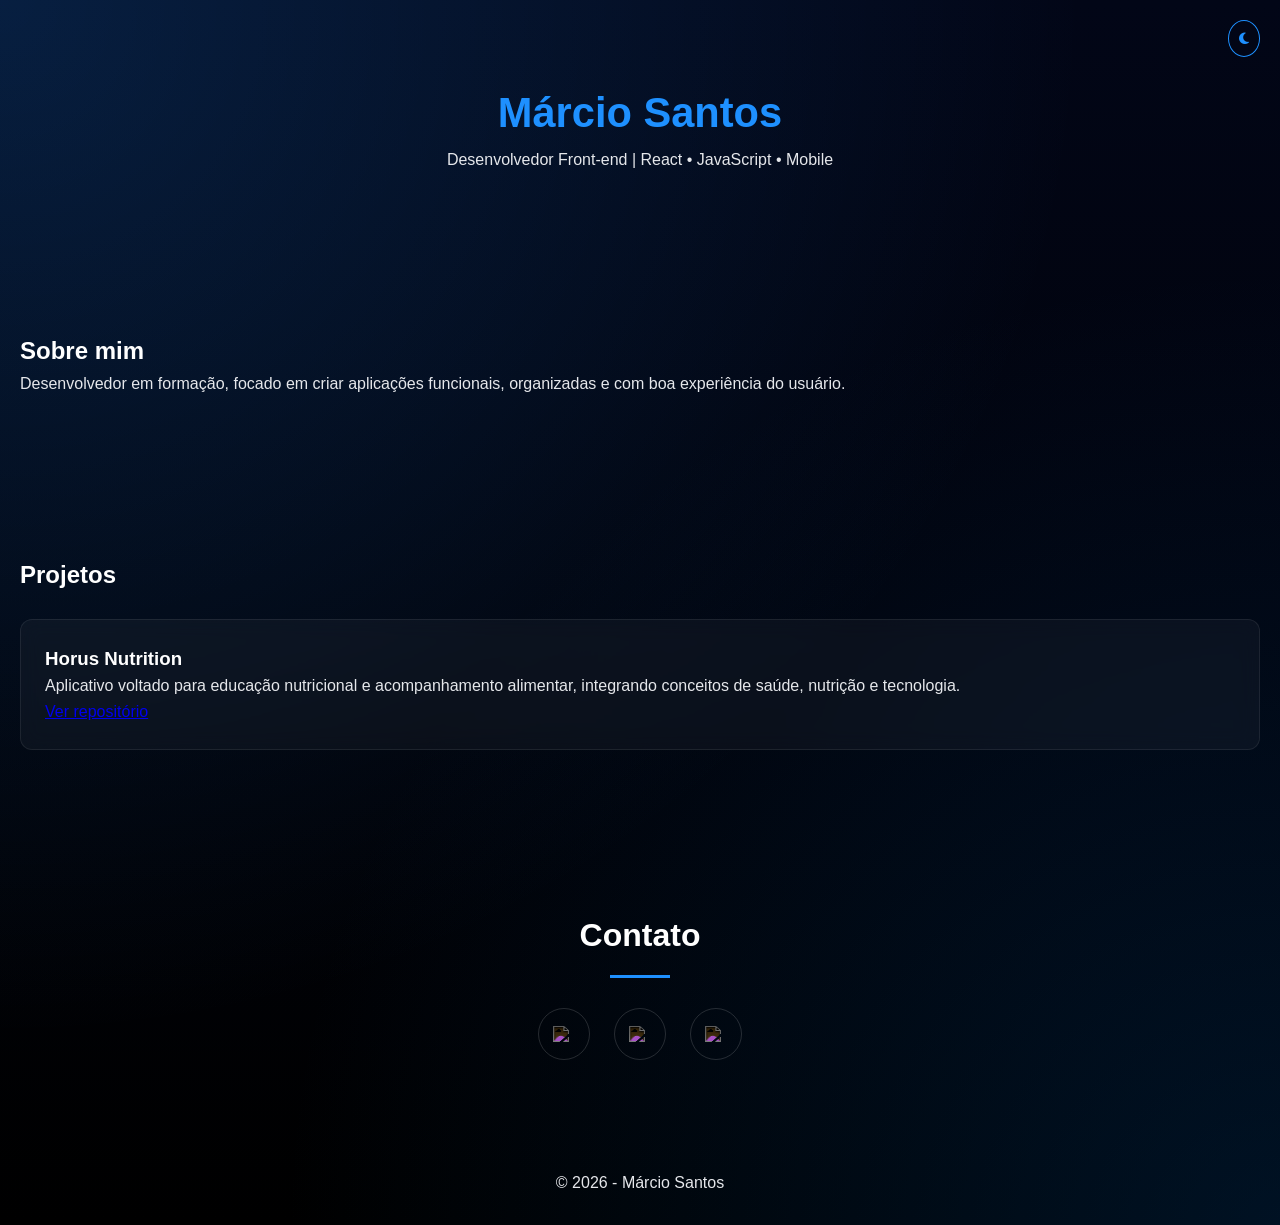
==== index.html @ 50bc796c "Setup project structure" ====
<!DOCTYPE html>
<html lang="pt-BR">
<head>
  <meta charset="UTF-8" />
  <meta name="viewport" content="width=device-width, initial-scale=1.0" />
  <title>Portfólio | Márcio Santos</title>

  <!-- Ícones -->
  <link rel="stylesheet" href="https://cdnjs.cloudflare.com/ajax/libs/font-awesome/6.5.1/css/all.min.css">

  <!-- CSS -->
  <link rel="stylesheet" href="assets/css/style.css" />
</head>
<body>

  <!-- TOGGLE THEME -->
  <button class="theme-toggle" aria-label="Alternar tema">
    <i class="fa-solid fa-moon"></i>
  </button>

  <!-- HEADER -->
  <header class="header reveal">
    <h1>Márcio Santos</h1>
    <p>Desenvolvedor Front-end | React • JavaScript • Mobile</p>
  </header>

  <!-- SOBRE -->
  <section class="section reveal" id="about">
    <h2>Sobre mim</h2>
    <p>
      Desenvolvedor em formação, focado em criar aplicações funcionais,
      organizadas e com boa experiência do usuário.
    </p>
  </section>

  <!-- PROJETOS -->
  <section class="section reveal" id="projects">
    <h2>Projetos</h2>

    <div class="project-card">
      <h3>Horus Nutrition</h3>
      <p>
        Aplicativo voltado para educação nutricional e acompanhamento
        alimentar, integrando conceitos de saúde, nutrição e tecnologia.
      </p>
      <a href="#" target="_blank">Ver repositório</a>
    </div>
  </section>

  <!-- CONTATO -->
  <section class="section center contact-section reveal">
    <h2 class="contact-title">Contato</h2>

    <div class="social-icons">
      <a href="mailto:marcioguilherme758@gmail.com" data-tooltip="Email">
        <img src="https://cdn.jsdelivr.net/gh/simple-icons/simple-icons/icons/gmail.svg" />
      </a>

      <a href="https://github.com/offmxrcio" target="_blank" data-tooltip="GitHub">
        <img src="https://cdn.jsdelivr.net/gh/simple-icons/simple-icons/icons/github.svg" />
      </a>

      <a href="https://www.linkedin.com/in/márcio-guilherme-017415232/" target="_blank" data-tooltip="LinkedIn">
        <img src="https://cdn.jsdelivr.net/gh/simple-icons/simple-icons/icons/linkedin.svg" />
      </a>
    </div>
  </section>

  <!-- FOOTER -->
  <footer class="footer">
    <p>© 2026 - Márcio Santos</p>
  </footer>

  <!-- JS -->
  <script src="assets/js/script.js"></script>
</body>
</html>
---- assets/css/style.css ----
/* ===========================
   VARIÁVEIS
=========================== */
:root {
  --bg-main: #020617;
  --bg-secondary: #000000;
  --title-color: #ffffff;
  --text-color: #e5e7eb;
  --blue: #1e90ff;
}

body.light {
  --bg-main: #f8fafc;
  --bg-secondary: #e5e7eb;
  --title-color: #020617;
  --text-color: #020617;
}

/* ===========================
   BASE
=========================== */
* {
  margin: 0;
  padding: 0;
  box-sizing: border-box;
  font-family: Arial, Helvetica, sans-serif;
}

body {
  min-height: 100vh;
  background:
    radial-gradient(at top left, rgba(30, 144, 255, 0.18), transparent 60%),
    radial-gradient(at bottom right, rgba(0, 70, 140, 0.25), transparent 55%),
    linear-gradient(180deg, var(--bg-main), var(--bg-secondary));
  color: var(--text-color);
  line-height: 1.6;
  transition: background 0.4s ease, color 0.4s ease;
}

/* ===========================
   THEME TOGGLE
=========================== */
.theme-toggle {
  position: fixed;
  top: 20px;
  right: 20px;
  background: none;
  border: 1px solid var(--blue);
  color: var(--blue);
  padding: 10px;
  border-radius: 50%;
  cursor: pointer;
  z-index: 1000;
}

/* ===========================
   TIPOGRAFIA
=========================== */
h1, h2, h3 {
  color: var(--title-color);
}

/* ===========================
   HEADER
=========================== */
.header {
  padding: 80px 20px;
  text-align: center;
}

.header h1 {
  font-size: 2.6rem;
  color: var(--blue);
}

/* ===========================
   SEÇÕES
=========================== */
.section {
  padding: 80px 20px;
  transition: transform 0.4s ease, box-shadow 0.4s ease;
}

.section:hover {
  transform: translateY(-6px);
}

/* ===========================
   SCROLL REVEAL
=========================== */
.reveal {
  opacity: 0;
  transform: translateY(40px);
  transition: opacity 0.8s ease, transform 0.8s ease;
}

.reveal.active {
  opacity: 1;
  transform: translateY(0);
}

/* ===========================
   PROJECT CARD
=========================== */
.project-card {
  position: relative;
  margin-top: 24px;
  padding: 24px;
  border-radius: 12px;
  background: rgba(255, 255, 255, 0.04);
  backdrop-filter: blur(10px);
  border: 1px solid rgba(255, 255, 255, 0.08);
  overflow: hidden;
}

.project-card::before {
  content: "";
  position: absolute;
  inset: 0;
  background: radial-gradient(
    circle at var(--x) var(--y),
    rgba(30, 144, 255, 0.25),
    transparent 40%
  );
  opacity: 0;
  transition: opacity 0.3s ease;
}

.project-card:hover::before {
  opacity: 1;
}

/* ===========================
   CONTATO
=========================== */
.contact-title {
  text-align: center;
  font-size: 2rem;
  margin-bottom: 30px;
  position: relative;
}

.contact-title::after {
  content: "";
  width: 60px;
  height: 3px;
  margin: 14px auto 0;
  display: block;
  background-color: var(--blue);
}

/* ===========================
   SOCIAL ICONS + TOOLTIP
=========================== */
.social-icons {
  display: flex;
  justify-content: center;
  gap: 24px;
}

.social-icons a {
  position: relative;
  width: 52px;
  height: 52px;
  border-radius: 50%;
  border: 1px solid rgba(255, 255, 255, 0.15);
  display: flex;
  align-items: center;
  justify-content: center;
}

.social-icons img {
  width: 22px;
  filter: invert(1);
}

.social-icons a::after {
  content: attr(data-tooltip);
  position: absolute;
  bottom: -36px;
  background: var(--bg-main);
  color: var(--title-color);
  padding: 6px 10px;
  border-radius: 6px;
  font-size: 0.75rem;
  opacity: 0;
  transition: opacity 0.3s ease;
}

.social-icons a:hover::after {
  opacity: 1;
}

/* ===========================
   FOOTER
=========================== */
.footer {
  text-align: center;
  padding: 30px;
}
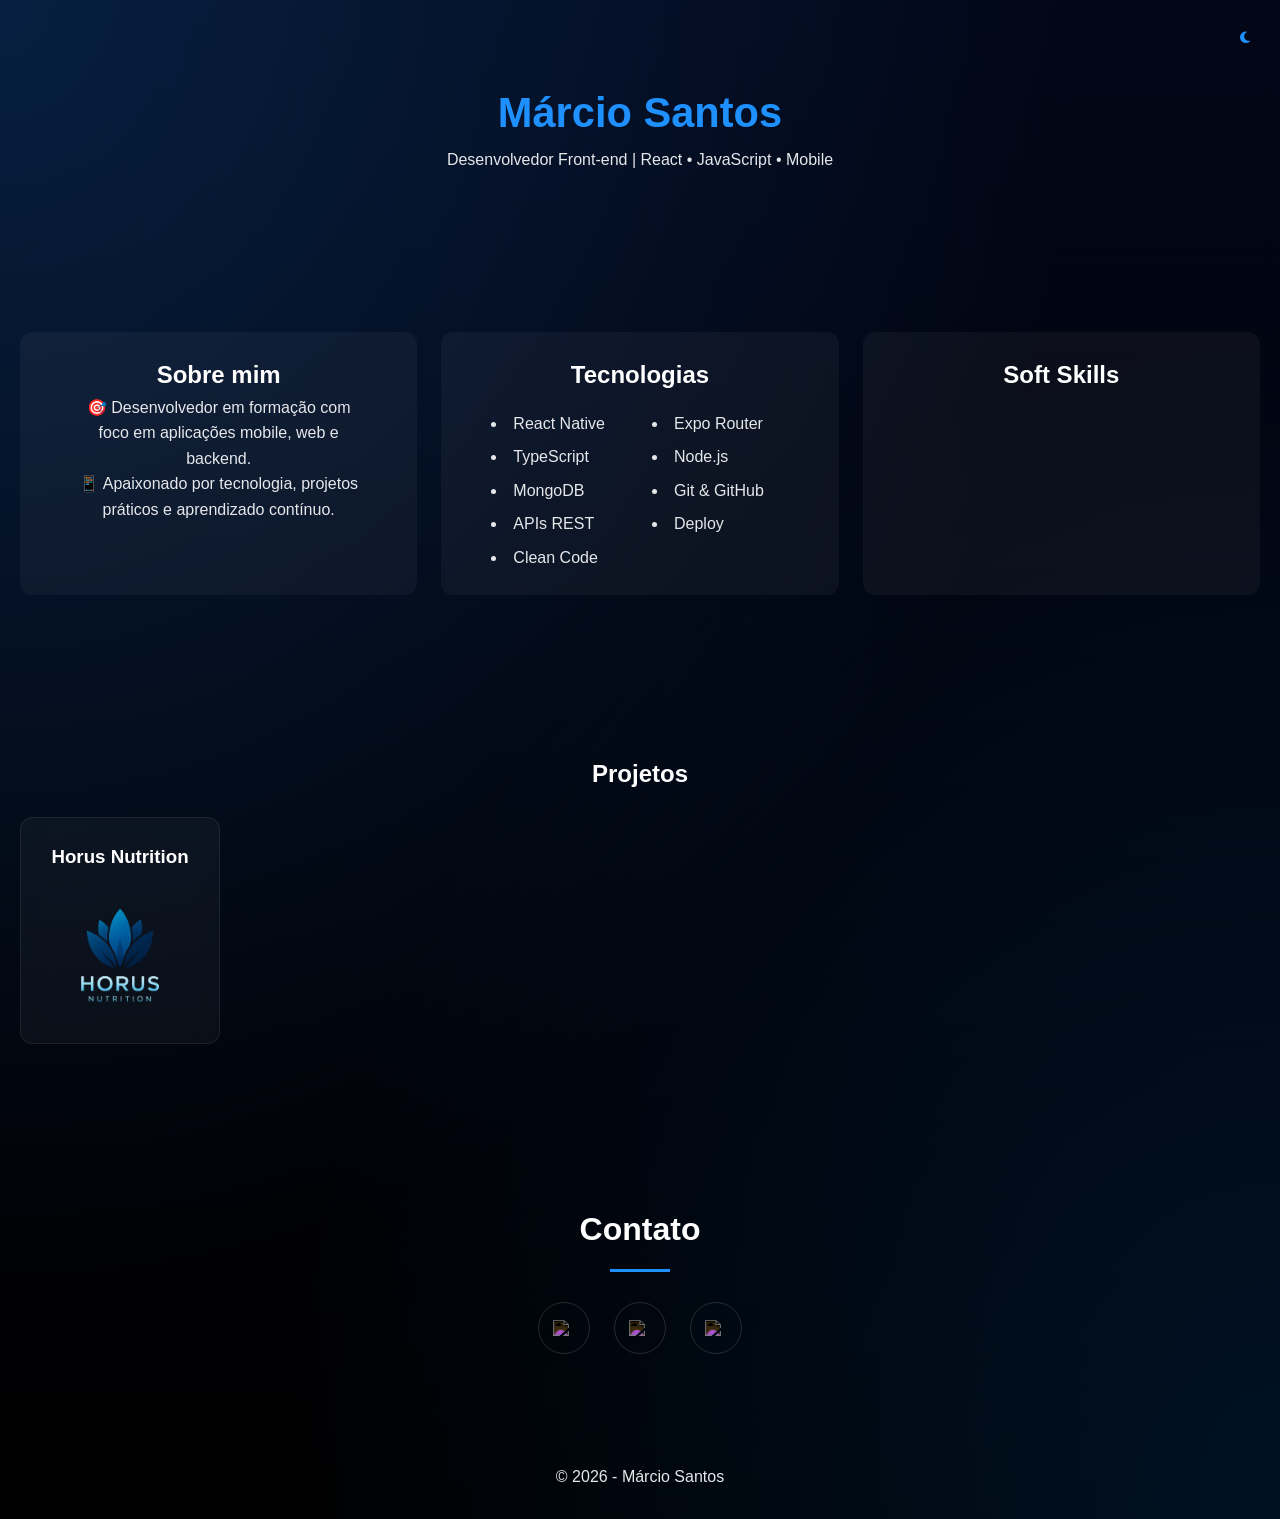
==== commit c1b4d696: "feat: redesign completo do layout e novos cards de projetos" ====
--- a/index.html
+++ b/index.html
@@ -26,24 +26,49 @@
 
   <!-- SOBRE -->
   <section class="section reveal" id="about">
-    <h2>Sobre mim</h2>
-    <p>
-      Desenvolvedor em formação, focado em criar aplicações funcionais,
-      organizadas e com boa experiência do usuário.
-    </p>
+    <div class="about-container">
+    <div class="card about-card">
+      <h2>Sobre mim</h2>
+      <p>
+        🎯 Desenvolvedor em formação com foco em aplicações mobile, web e backend.<br>
+        📱 Apaixonado por tecnologia, projetos práticos e aprendizado contínuo.
+      </p>
+    </div>
+
+    <div class="card about-tecnology">
+      <h2>Tecnologias</h2>
+      <ul>
+        <li>React Native</li>
+        <li>Expo Router</li>
+        <li>TypeScript</li>
+        <li>Node.js</li>
+        <li>MongoDB</li>
+        <li>Git & GitHub</li>
+        <li>APIs REST</li>
+        <li>Deploy</li>
+        <li>Clean Code</li>
+      </ul>
+    </div>
+
+    <div class="card about-anything">
+      <h2>Soft Skills</h2>
+      <ul>
+
+      </ul>
+    </div>
+
+    </div>
   </section>
 
   <!-- PROJETOS -->
   <section class="section reveal" id="projects">
     <h2>Projetos</h2>
 
-    <div class="project-card">
+    <div class="card project-card">
       <h3>Horus Nutrition</h3>
-      <p>
-        Aplicativo voltado para educação nutricional e acompanhamento
-        alimentar, integrando conceitos de saúde, nutrição e tecnologia.
-      </p>
-      <a href="#" target="_blank">Ver repositório</a>
+      <a href="Pages/Horus-page.html" target="_blank">
+        <img src="assets/img/project-horus/horusNew.png" class="project-logo" />
+      </a>
     </div>
   </section>
 
--- a/assets/css/style.css
+++ b/assets/css/style.css
@@ -45,10 +45,9 @@
   top: 20px;
   right: 20px;
   background: none;
-  border: 1px solid var(--blue);
+  border: none;
   color: var(--blue);
   padding: 10px;
-  border-radius: 50%;
   cursor: pointer;
   z-index: 1000;
 }
@@ -78,11 +77,6 @@
 =========================== */
 .section {
   padding: 80px 20px;
-  transition: transform 0.4s ease, box-shadow 0.4s ease;
-}
-
-.section:hover {
-  transform: translateY(-6px);
 }
 
 /* ===========================
@@ -92,6 +86,7 @@
   opacity: 0;
   transform: translateY(40px);
   transition: opacity 0.8s ease, transform 0.8s ease;
+  text-align: center;
 }
 
 .reveal.active {
@@ -100,35 +95,97 @@
 }
 
 /* ===========================
-   PROJECT CARD
-=========================== */
-.project-card {
+   CARD BASE (IMPORTANTE)
+=========================== */
+.card {
   position: relative;
-  margin-top: 24px;
-  padding: 24px;
+  overflow: hidden;
   border-radius: 12px;
   background: rgba(255, 255, 255, 0.04);
-  backdrop-filter: blur(10px);
-  border: 1px solid rgba(255, 255, 255, 0.08);
-  overflow: hidden;
-}
-
-.project-card::before {
+}
+
+/* EFEITO DE LUZ NO MOUSE */
+.card::before {
   content: "";
   position: absolute;
   inset: 0;
   background: radial-gradient(
-    circle at var(--x) var(--y),
+    250px circle at var(--x) var(--y),
     rgba(30, 144, 255, 0.25),
-    transparent 40%
+    transparent 60%
   );
   opacity: 0;
   transition: opacity 0.3s ease;
-}
-
-.project-card:hover::before {
+  pointer-events: none;
+}
+
+.card:hover::before {
   opacity: 1;
 }
+
+/* ===========================
+   ABOUT / TECNOLOGY / ANYTHING
+=========================== */
+.about-container {
+  display: flex;
+  gap: 24px;
+}
+
+.about-card,
+.about-tecnology,
+.about-anything {
+  flex: 1;
+  padding: 24px 50px;
+}
+
+.about-card h2,
+.about-tecnology h2,
+.about-anything h2 {
+  text-align: center;
+}
+
+@media (max-width: 900px) {
+  .about-container {
+    flex-direction: column;
+  }
+
+  .about-card,
+  .about-tecnology,
+  .about-anything {
+    padding: 24px;
+  }
+}
+
+.about-tecnology ul {
+  display: grid;
+  grid-template-columns: repeat(2, 1fr);
+  gap: 8px 24px;
+  list-style-position: inside;
+  padding: 0;
+  margin-top: 16px;
+}
+
+.about-tecnology li {
+  text-align: left;
+}
+
+/* ===========================
+   PROJECT CARD
+=========================== */
+.project-card {
+  margin-top: 24px;
+  padding: 24px;
+  backdrop-filter: blur(10px);
+  border: 1px solid rgba(255, 255, 255, 0.08);
+  max-width: 200px;
+}
+
+.project-logo {
+  width: 140px;      
+  height: auto;      
+  margin-top: 20px;
+}
+
 
 /* ===========================
    CONTATO
@@ -150,7 +207,7 @@
 }
 
 /* ===========================
-   SOCIAL ICONS + TOOLTIP
+   SOCIAL ICONS
 =========================== */
 .social-icons {
   display: flex;
@@ -174,23 +231,6 @@
   filter: invert(1);
 }
 
-.social-icons a::after {
-  content: attr(data-tooltip);
-  position: absolute;
-  bottom: -36px;
-  background: var(--bg-main);
-  color: var(--title-color);
-  padding: 6px 10px;
-  border-radius: 6px;
-  font-size: 0.75rem;
-  opacity: 0;
-  transition: opacity 0.3s ease;
-}
-
-.social-icons a:hover::after {
-  opacity: 1;
-}
-
 /* ===========================
    FOOTER
 =========================== */
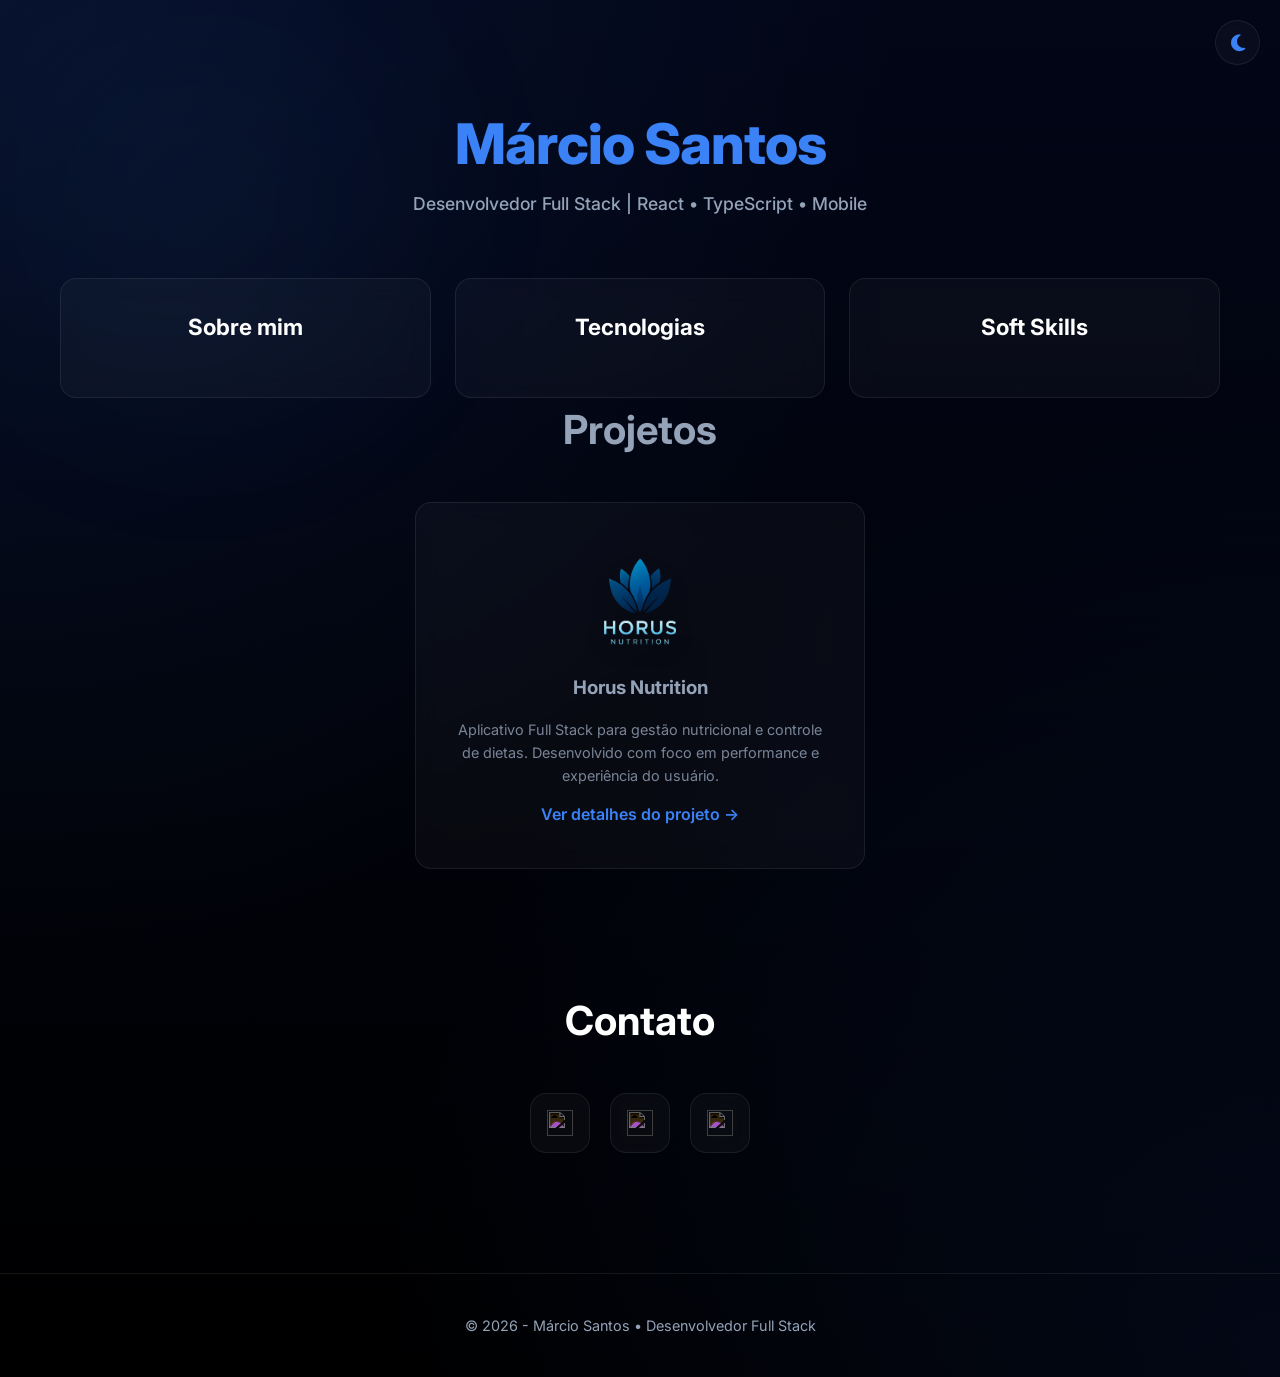
==== commit 43a2fee5: "feat: refactor portfolio design with glassmorphism and expansion effects - Implementação de layout G" ====
--- a/index.html
+++ b/index.html
@@ -5,98 +5,99 @@
   <meta name="viewport" content="width=device-width, initial-scale=1.0" />
   <title>Portfólio | Márcio Santos</title>
 
-  <!-- Ícones -->
   <link rel="stylesheet" href="https://cdnjs.cloudflare.com/ajax/libs/font-awesome/6.5.1/css/all.min.css">
 
-  <!-- CSS -->
   <link rel="stylesheet" href="assets/css/style.css" />
 </head>
 <body>
 
-  <!-- TOGGLE THEME -->
+  <div class="blob"></div>
+
   <button class="theme-toggle" aria-label="Alternar tema">
     <i class="fa-solid fa-moon"></i>
   </button>
 
-  <!-- HEADER -->
   <header class="header reveal">
     <h1>Márcio Santos</h1>
-    <p>Desenvolvedor Front-end | React • JavaScript • Mobile</p>
+    <p>Desenvolvedor Full Stack | React • TypeScript • Mobile</p>
   </header>
 
-  <!-- SOBRE -->
   <section class="section reveal" id="about">
     <div class="about-container">
-    <div class="card about-card">
-      <h2>Sobre mim</h2>
-      <p>
-        🎯 Desenvolvedor em formação com foco em aplicações mobile, web e backend.<br>
-        📱 Apaixonado por tecnologia, projetos práticos e aprendizado contínuo.
-      </p>
-    </div>
+      
+      <div class="card about-card">
+        <h2>Sobre mim</h2>
+        <p>
+          Desenvolvedor focado em criar soluções fluidas para Mobile e Web. 
+          Especialista no ecossistema JavaScript, busco transformar problemas complexos em interfaces intuitivas. 
+          Atualmente, aprofundo meus conhecimentos em arquitetura escalável e UX.
+        </p>
+      </div>
 
-    <div class="card about-tecnology">
-      <h2>Tecnologias</h2>
-      <ul>
-        <li>React Native</li>
-        <li>Expo Router</li>
-        <li>TypeScript</li>
-        <li>Node.js</li>
-        <li>MongoDB</li>
-        <li>Git & GitHub</li>
-        <li>APIs REST</li>
-        <li>Deploy</li>
-        <li>Clean Code</li>
-      </ul>
-    </div>
+      <div class="card about-tecnology">
+        <h2>Tecnologias</h2>
+        <div class="tech-container">
+          <span class="tech-tag">React Native</span>
+          <span class="tech-tag">React JS</span>
+          <span class="tech-tag">TypeScript</span>
+          <span class="tech-tag">Node.js</span>
+          <span class="tech-tag">MongoDB</span>
+          <span class="tech-tag">Expo Router</span>
+          <span class="tech-tag">APIs REST</span>
+          <span class="tech-tag">Git & GitHub</span>
+          <span class="tech-tag">Clean Code</span>
+        </div>
+      </div>
 
-    <div class="card about-anything">
-      <h2>Soft Skills</h2>
-      <ul>
-
-      </ul>
-    </div>
+      <div class="card about-anything">
+        <h2>Soft Skills</h2>
+        <div class="tech-container">
+          <span class="tech-tag">Comunicação Assertiva</span>
+          <span class="tech-tag">Resolução de Problemas</span>
+          <span class="tech-tag">Metodologias Ágeis</span>
+          <span class="tech-tag">Pensamento Analítico</span>
+        </div>
+      </div>
 
     </div>
   </section>
 
-  <!-- PROJETOS -->
-  <section class="section reveal" id="projects">
-    <h2>Projetos</h2>
+  <section class="section reveal" id="projects" style="text-align: center;">
+    <h2 style="font-size: 2.5rem; margin-bottom: 40px;">Projetos</h2>
 
-    <div class="card project-card">
+    <a href="Pages/Horus-page.html" class="card project-card">
+      <img src="assets/img/project-horus/horusNew.png" class="project-logo" alt="Horus Nutrition Logo" />
       <h3>Horus Nutrition</h3>
-      <a href="Pages/Horus-page.html" target="_blank">
-        <img src="assets/img/project-horus/horusNew.png" class="project-logo" />
-      </a>
-    </div>
+      <p style="margin: 15px 0; font-size: 0.9rem; opacity: 0.8;">
+        Aplicativo Full Stack para gestão nutricional e controle de dietas. 
+        Desenvolvido com foco em performance e experiência do usuário.
+      </p>
+      <span style="color: var(--blue); font-weight: 600;">Ver detalhes do projeto →</span>
+    </a>
   </section>
 
-  <!-- CONTATO -->
   <section class="section center contact-section reveal">
     <h2 class="contact-title">Contato</h2>
 
     <div class="social-icons">
-      <a href="mailto:marcioguilherme758@gmail.com" data-tooltip="Email">
+      <a href="mailto:marcioguilherme758@gmail.com" title="Email">
         <img src="https://cdn.jsdelivr.net/gh/simple-icons/simple-icons/icons/gmail.svg" />
       </a>
 
-      <a href="https://github.com/offmxrcio" target="_blank" data-tooltip="GitHub">
+      <a href="https://github.com/offmxrcio" target="_blank" title="GitHub">
         <img src="https://cdn.jsdelivr.net/gh/simple-icons/simple-icons/icons/github.svg" />
       </a>
 
-      <a href="https://www.linkedin.com/in/márcio-guilherme-017415232/" target="_blank" data-tooltip="LinkedIn">
+      <a href="https://www.linkedin.com/in/márcio-guilherme-017415232/" target="_blank" title="LinkedIn">
         <img src="https://cdn.jsdelivr.net/gh/simple-icons/simple-icons/icons/linkedin.svg" />
       </a>
     </div>
   </section>
 
-  <!-- FOOTER -->
   <footer class="footer">
-    <p>© 2026 - Márcio Santos</p>
+    <p>© 2026 - Márcio Santos • Desenvolvedor Full Stack</p>
   </footer>
 
-  <!-- JS -->
   <script src="assets/js/script.js"></script>
 </body>
-</html>
+</html>
--- a/assets/css/style.css
+++ b/assets/css/style.css
@@ -1,240 +1,388 @@
 /* ===========================
-   VARIÁVEIS
-=========================== */
+    FONTES E VARIÁVEIS
+=========================== */
+@import url('https://fonts.googleapis.com/css2?family=Inter:wght@300;400;600;700&display=swap');
+
 :root {
   --bg-main: #020617;
   --bg-secondary: #000000;
   --title-color: #ffffff;
-  --text-color: #e5e7eb;
-  --blue: #1e90ff;
+  --text-color: #94a3b8;
+  --blue: #3b82f6;
+  --card-bg: rgba(255, 255, 255, 0.03);
+  --card-border: rgba(255, 255, 255, 0.08);
+  --spotlight: rgba(59, 130, 246, 0.15);
 }
 
 body.light {
   --bg-main: #f8fafc;
-  --bg-secondary: #e5e7eb;
-  --title-color: #020617;
-  --text-color: #020617;
-}
-
-/* ===========================
-   BASE
+  --bg-secondary: #f1f5f9;
+  --title-color: #0f172a;
+  --text-color: #475569;
+  --card-bg: rgba(255, 255, 255, 0.7);
+  --card-border: rgba(0, 0, 0, 0.06);
+  --spotlight: rgba(59, 130, 246, 0.1);
+}
+
+/* ===========================
+    BASE
 =========================== */
 * {
   margin: 0;
   padding: 0;
   box-sizing: border-box;
-  font-family: Arial, Helvetica, sans-serif;
+  font-family: 'Inter', sans-serif;
 }
 
 body {
   min-height: 100vh;
-  background:
-    radial-gradient(at top left, rgba(30, 144, 255, 0.18), transparent 60%),
-    radial-gradient(at bottom right, rgba(0, 70, 140, 0.25), transparent 55%),
+  background: 
+    radial-gradient(at top left, rgba(59, 130, 246, 0.1), transparent 50%),
+    radial-gradient(at bottom right, rgba(29, 78, 216, 0.1), transparent 50%),
     linear-gradient(180deg, var(--bg-main), var(--bg-secondary));
   color: var(--text-color);
   line-height: 1.6;
   transition: background 0.4s ease, color 0.4s ease;
 }
 
-/* ===========================
-   THEME TOGGLE
-=========================== */
-.theme-toggle {
+.blob {
   position: fixed;
-  top: 20px;
-  right: 20px;
-  background: none;
-  border: none;
+  width: 400px;
+  height: 400px;
+  background: var(--blue);
+  filter: blur(120px);
+  opacity: 0.05;
+  z-index: -1;
+  border-radius: 50%;
+}
+
+/* ===========================
+    HEADER
+=========================== */
+.header {
+  padding: 100px 20px 60px;
+  text-align: center;
+}
+
+.header h1 {
+  font-size: 3.5rem;
+  font-weight: 800;
   color: var(--blue);
-  padding: 10px;
-  cursor: pointer;
-  z-index: 1000;
-}
-
-/* ===========================
-   TIPOGRAFIA
-=========================== */
-h1, h2, h3 {
-  color: var(--title-color);
-}
-
-/* ===========================
-   HEADER
-=========================== */
-.header {
-  padding: 80px 20px;
-  text-align: center;
-}
-
-.header h1 {
-  font-size: 2.6rem;
-  color: var(--blue);
-}
-
-/* ===========================
-   SEÇÕES
-=========================== */
-.section {
-  padding: 80px 20px;
-}
-
-/* ===========================
-   SCROLL REVEAL
-=========================== */
-.reveal {
-  opacity: 0;
-  transform: translateY(40px);
-  transition: opacity 0.8s ease, transform 0.8s ease;
-  text-align: center;
-}
-
-.reveal.active {
-  opacity: 1;
-  transform: translateY(0);
-}
-
-/* ===========================
-   CARD BASE (IMPORTANTE)
+  letter-spacing: -1px;
+}
+
+.header p {
+  font-size: 1.1rem;
+  color: var(--white);
+  font-weight: 500;
+}
+
+/* ===========================
+    CARDS E EFEITO LUZ
 =========================== */
 .card {
   position: relative;
   overflow: hidden;
-  border-radius: 12px;
-  background: rgba(255, 255, 255, 0.04);
-}
-
-/* EFEITO DE LUZ NO MOUSE */
+  border-radius: 16px;
+  background: var(--card-bg);
+  backdrop-filter: blur(12px);
+  border: 1px solid var(--card-border);
+  transition: transform 0.3s ease, border 0.3s ease, box-shadow 0.3s ease;
+}
+
+.card:hover {
+  transform: translateY(-5px);
+  border: 1px solid rgba(59, 130, 246, 0.3);
+  box-shadow: 0 20px 40px rgba(0, 0, 0, 0.1);
+}
+
 .card::before {
   content: "";
   position: absolute;
   inset: 0;
   background: radial-gradient(
-    250px circle at var(--x) var(--y),
-    rgba(30, 144, 255, 0.25),
-    transparent 60%
+    350px circle at var(--x) var(--y),
+    var(--spotlight),
+    transparent 80%
   );
   opacity: 0;
   transition: opacity 0.3s ease;
   pointer-events: none;
 }
 
-.card:hover::before {
-  opacity: 1;
-}
-
-/* ===========================
-   ABOUT / TECNOLOGY / ANYTHING
+.card:hover::before { opacity: 1; }
+
+/* ===========================
+    SEÇÕES E TAGS
 =========================== */
 .about-container {
   display: flex;
   gap: 24px;
-}
-
-.about-card,
-.about-tecnology,
-.about-anything {
+  max-width: 1200px;
+  margin: 0 auto;
+  padding: 0 20px;
+}
+
+.about-card, .about-tecnology, .about-anything {
   flex: 1;
-  padding: 24px 50px;
-}
-
-.about-card h2,
-.about-tecnology h2,
-.about-anything h2 {
-  text-align: center;
-}
-
-@media (max-width: 900px) {
-  .about-container {
-    flex-direction: column;
-  }
-
-  .about-card,
-  .about-tecnology,
-  .about-anything {
-    padding: 24px;
-  }
-}
-
-.about-tecnology ul {
-  display: grid;
-  grid-template-columns: repeat(2, 1fr);
-  gap: 8px 24px;
-  list-style-position: inside;
-  padding: 0;
-  margin-top: 16px;
-}
-
-.about-tecnology li {
-  text-align: left;
-}
-
-/* ===========================
-   PROJECT CARD
+  padding: 40px 30px;
+}
+
+.about-card h2, .about-tecnology h2, .about-anything h2 {
+  margin-bottom: 20px;
+  font-size: 1.4rem;
+  color: var(--title-color);
+}
+
+.tech-container {
+  display: flex;
+  flex-wrap: wrap;
+  gap: 8px;
+}
+
+.tech-tag {
+  background: rgba(59, 130, 246, 0.1);
+  color: var(--blue);
+  padding: 5px 12px;
+  border-radius: 50px;
+  font-size: 0.8rem;
+  font-weight: 600;
+  border: 1px solid rgba(59, 130, 246, 0.2);
+}
+
+/* ===========================
+    PROJETOS
 =========================== */
 .project-card {
-  margin-top: 24px;
-  padding: 24px;
-  backdrop-filter: blur(10px);
-  border: 1px solid rgba(255, 255, 255, 0.08);
-  max-width: 200px;
+  margin: 40px auto;
+  padding: 40px;
+  max-width: 450px;
+  display: flex;
+  flex-direction: column;
+  align-items: center;
+  text-decoration: none;
+  color: inherit;
 }
 
 .project-logo {
-  width: 140px;      
-  height: auto;      
-  margin-top: 20px;
-}
-
-
-/* ===========================
-   CONTATO
-=========================== */
-.contact-title {
-  text-align: center;
-  font-size: 2rem;
-  margin-bottom: 30px;
-  position: relative;
-}
-
-.contact-title::after {
-  content: "";
-  width: 60px;
-  height: 3px;
-  margin: 14px auto 0;
-  display: block;
-  background-color: var(--blue);
-}
-
-/* ===========================
-   SOCIAL ICONS
+  width: 130px;
+  margin-bottom: 20px;
+  filter: drop-shadow(0 10px 10px rgba(0,0,0,0.2));
+}
+
+/* ===========================
+    CONTATO E TEMA
 =========================== */
 .social-icons {
   display: flex;
   justify-content: center;
-  gap: 24px;
+  gap: 15px;
 }
 
 .social-icons a {
-  position: relative;
-  width: 52px;
-  height: 52px;
-  border-radius: 50%;
-  border: 1px solid rgba(255, 255, 255, 0.15);
-  display: flex;
-  align-items: center;
-  justify-content: center;
+  width: 50px;
+  height: 50px;
+  border-radius: 12px;
+  background: var(--card-bg);
+  border: 1px solid var(--card-border);
+  display: flex;
+  align-items: center;
+  justify-content: center;
+  transition: 0.3s;
+}
+
+.social-icons a:hover {
+  background: var(--blue);
+  transform: translateY(-3px);
 }
 
 .social-icons img {
   width: 22px;
   filter: invert(1);
-}
-
-/* ===========================
-   FOOTER
+  transition: 0.3s;
+}
+
+body.light .social-icons img { filter: invert(0); }
+
+.theme-toggle {
+  position: fixed;
+  top: 20px;
+  right: 20px;
+  background: var(--card-bg);
+  backdrop-filter: blur(10px);
+  border: 1px solid var(--card-border);
+  color: var(--blue);
+  width: 45px;
+  height: 45px;
+  border-radius: 50%;
+  cursor: pointer;
+  z-index: 1000;
+  font-size: 1.2rem;
+  transition: 0.3s;
+}
+
+.theme-toggle:hover { transform: scale(1.1); }
+
+/* RESPONSIVIDADE */
+@media (max-width: 900px) {
+  .about-container { flex-direction: column; }
+  .header h1 { font-size: 2.5rem; }
+}
+
+/* ===========================
+    SCROLL REVEAL ANIMATION
+=========================== */
+.reveal {
+  opacity: 0;
+  transform: translateY(30px);
+  transition: 0.8s all ease;
+}
+.reveal.active {
+  opacity: 1;
+  transform: translateY(0);
+}
+
+/* ===========================
+    SOCIAL ICONS
+=========================== */
+.social-icons {
+  display: flex;
+  justify-content: center;
+  gap: 20px;
+  margin-top: 20px;
+}
+
+.social-icons a {
+  width: 60px;
+  height: 60px;
+  border-radius: 16px; 
+  background: var(--card-bg);
+  border: 1px solid var(--card-border);
+  display: flex;
+  align-items: center;
+  justify-content: center;
+  transition: all 0.3s cubic-bezier(0.175, 0.885, 0.32, 1.275);
+  backdrop-filter: blur(10px);
+}
+
+.social-icons a:hover {
+  background: var(--blue);
+  transform: translateY(-8px) scale(1.1);
+  border-color: var(--blue);
+  box-shadow: 0 10px 20px rgba(59, 130, 246, 0.3);
+}
+
+.social-icons img {
+  width: 26px;
+  height: 26px;
+  filter: invert(1); 
+  transition: 0.3s;
+}
+
+/* ===========================
+    Ajuste para o modo claro 
+===========================*/
+body.light .social-icons img {
+  filter: invert(0); 
+}
+
+body.light .social-icons a:hover img {
+  filter: invert(1); 
+}
+
+/* ===========================
+    CONTATO 
+=========================== */
+.contact-section {
+  display: flex;
+  flex-direction: column;
+  align-items: center;
+  justify-content: center;
+  text-align: center;
+  padding: 80px 20px;
+}
+
+.contact-title {
+  text-align: center;
+  font-size: 2.5rem;
+  margin-bottom: 20px;
+  color: var(--title-color);
+  width: 100%;
+}
+
+/* ===========================
+    FOOTER 
 =========================== */
 .footer {
-  text-align: center;
+  width: 100%;
+  text-align: center;
+  padding: 40px 20px;
+  border-top: 1px solid var(--card-border);
+  margin-top: 40px;
+}
+
+.footer p {
+  margin: 0;
+  color: var(--text-color);
+  font-size: 0.9rem;
+}
+
+/* ===========================
+    CARDS COM EXPANSÃO (HOVER)
+=========================== */
+.about-card, .about-tecnology, .about-anything {
+  flex: 1;
   padding: 30px;
-}
+  min-height: 120px; /* Altura apenas para o título aparecer */
+  max-height: 120px; 
+  transition: all 0.5s cubic-bezier(0.4, 0, 0.2, 1); /* Transição suave */
+  cursor: pointer;
+  display: flex;
+  flex-direction: column;
+  align-items: center;
+  overflow: hidden; /* Esconde o conteúdo que sobra */
+}
+
+/* Estado de Expansão */
+.about-card:hover, 
+.about-tecnology:hover, 
+.about-anything:hover {
+  max-height: 500px; /* Altura máxima para revelar o texto */
+  transform: translateY(-10px);
+  box-shadow: 0 20px 40px rgba(0, 0, 0, 0.3);
+  border: 1px solid rgba(59, 130, 246, 0.5);
+}
+
+/* Títulos sempre visíveis e centralizados no topo */
+.about-card h2, .about-tecnology h2, .about-anything h2 {
+  margin-bottom: 20px;
+  font-size: 1.4rem;
+  color: var(--title-color);
+  transition: color 0.3s ease;
+  text-align: center;
+  width: 100%;
+}
+
+/* Conteúdo escondido por padrão */
+.about-card p, 
+.about-tecnology .tech-container, 
+.about-anything .tech-container {
+  opacity: 0;
+  transform: translateY(20px);
+  transition: all 0.4s ease;
+  pointer-events: none; /* Evita bugar o mouse antes de expandir */
+}
+
+/* Mostra o conteúdo no Hover */
+.about-card:hover p, 
+.about-tecnology:hover .tech-container, 
+.about-anything:hover .tech-container {
+  opacity: 1;
+  transform: translateY(0);
+  pointer-events: auto;
+}
+
+/* Mantém o efeito de luz funcionando */
+.card::before {
+  z-index: 1; /* Garante que a luz fique por cima do fundo mas atrás do texto */
+}
